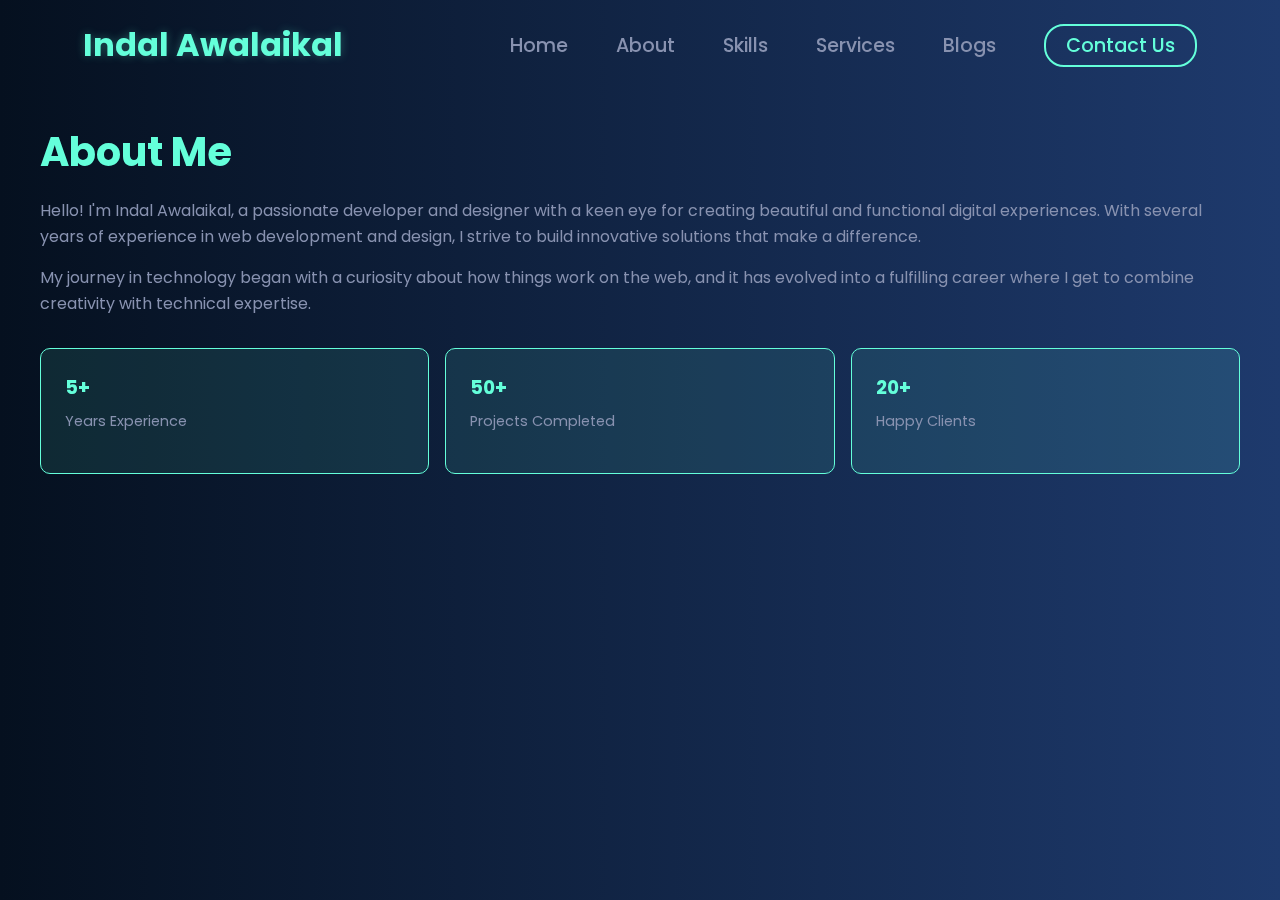
==== about.html @ aba7b805 "Add files via upload" ====
<!DOCTYPE html>
<html lang="en">
  <head>
    <meta charset="UTF-8" />
    <meta name="viewport" content="width=device-width, initial-scale=1.0" />
    <link
      rel="stylesheet"
      href="https://cdnjs.cloudflare.com/ajax/libs/font-awesome/6.7.1/css/all.min.css"
    />
    <title>About - Indal Awalaikal</title>
    <link rel="stylesheet" href="style.css" />
    <link rel="stylesheet" href="https://unpkg.com/aos@next/dist/aos.css" />
    <style>
      .about-container {
        width: 100%;
        min-height: 90vh;
        padding: 2rem;
        color: #e6f1ff;
      }

      .about-content {
        max-width: 1200px;
        margin: 0 auto;
        display: flex;
        flex-wrap: wrap;
        gap: 2rem;
        justify-content: center;
        align-items: center;
      }

      .about-text {
        flex: 1;
        min-width: 300px;
      }

      .about-text h2 {
        font-size: 2.5rem;
        margin-bottom: 1rem;
        color: #64ffda;
      }

      .about-text p {
        color: #8892b0;
        margin-bottom: 1rem;
        line-height: 1.6;
      }

      .experience-boxes {
        display: grid;
        grid-template-columns: repeat(auto-fit, minmax(200px, 1fr));
        gap: 1rem;
        margin-top: 2rem;
      }

      .exp-box {
        background: rgba(100, 255, 218, 0.1);
        padding: 1.5rem;
        border-radius: 10px;
        border: 1px solid #64ffda;
      }

      .exp-box h3 {
        color: #64ffda;
        margin-bottom: 0.5rem;
      }

      .exp-box p {
        color: #8892b0;
        font-size: 0.9rem;
      }

      @media (max-width: 768px) {
        .about-content {
          flex-direction: column;
          text-align: center;
        }

        .experience-boxes {
          grid-template-columns: 1fr;
        }
      }
    </style>
  </head>
  <body>
    <!-- Navigation (same as index.html) -->
    <nav>
      <div class="nav-container">
        <div class="logo" data-aos="zoom-in" data-aos-duration="1000">
          <span>Indal Awalaikal</span>
        </div>
        <div class="links">
          <div
            class="link"
            data-aos="fade-up"
            data-aos-duration="1000"
            data-aos-delay="100"
          >
            <a href="index.html">Home</a>
          </div>
          <div
            class="link"
            data-aos="fade-up"
            data-aos-duration="1000"
            data-aos-delay="200"
          >
            <a href="about.html">About</a>
          </div>
          <div
            class="link"
            data-aos="fade-up"
            data-aos-duration="1000"
            data-aos-delay="300"
          >
            <a href="skill.html">Skills</a>
          </div>
          <div
            class="link"
            data-aos="fade-up"
            data-aos-duration="1000"
            data-aos-delay="400"
          >
            <a href="services.html">Services</a>
          </div>
          <div
            class="link"
            data-aos="fade-up"
            data-aos-duration="1000"
            data-aos-delay="500"
          >
            <a href="blogs.html">Blogs</a>
          </div>
          <div
            class="link contact-btn"
            data-aos="fade-up"
            data-aos-duration="1000"
            data-aos-delay="600"
          >
            <a href="contact.html">Contact Us</a>
          </div>
        </div>
        <i class="fa-solid fa-bars hamburg" onclick="hamburg()"></i>
      </div>
      <div class="dropdown">
        <div class="links">
          <a href="index.html">Home</a>
          <a href="about.html">About</a>
          <a href="skills.html">Skills</a>
          <a href="services.html">Services</a>
          <a href="blogs.html">Blogs</a>
          <a href="contact.html">Contact Us</a>
          <i class="fa-solid fa-xmark cancel" onclick="cancel()"></i>
        </div>
      </div>
    </nav>

    <section class="about-container">
      <div class="about-content">
        <div class="about-text" data-aos="fade-right" data-aos-duration="1000">
          <h2>About Me</h2>
          <p>
            Hello! I'm Indal Awalaikal, a passionate developer and designer with
            a keen eye for creating beautiful and functional digital
            experiences. With several years of experience in web development and
            design, I strive to build innovative solutions that make a
            difference.
          </p>
          <p>
            My journey in technology began with a curiosity about how things
            work on the web, and it has evolved into a fulfilling career where I
            get to combine creativity with technical expertise.
          </p>

          <div class="experience-boxes">
            <div class="exp-box" data-aos="fade-up" data-aos-delay="200">
              <h3>5+</h3>
              <p>Years Experience</p>
            </div>
            <div class="exp-box" data-aos="fade-up" data-aos-delay="400">
              <h3>50+</h3>
              <p>Projects Completed</p>
            </div>
            <div class="exp-box" data-aos="fade-up" data-aos-delay="600">
              <h3>20+</h3>
              <p>Happy Clients</p>
            </div>
          </div>
        </div>
      </div>
    </section>

    <script src="https://unpkg.com/aos@next/dist/aos.js"></script>
    <script>
      AOS.init({ offset: 0 });
    </script>
    <script>
      function hamburg() {
        const navbar = document.querySelector(".dropdown");
        navbar.style.transform = "translateY(0px)";
      }
      function cancel() {
        const navbar = document.querySelector(".dropdown");
        navbar.style.transform = "translateY(-500px)";
      }
    </script>
  </body>
</html>
---- style.css ----
@import url("https://fonts.googleapis.com/css2?family=Poppins:wght@100;200;300;400;500;600&display=swap");
* {
  padding: 0;
  margin: 0;
  font-family: "Poppins", sans-serif;
  box-sizing: border-box;
}
html {
  overflow-x: hidden;
}
body {
  width: 100%;
  height: 100vh;
  overflow: hidden;
  background: linear-gradient(to right, #05101f, #1e3a6d);
}
nav {
  width: 100%;
  height: 10vh;
  position: sticky;
}
.nav-container {
  width: 100%;
  height: 100%;
  display: flex;
  justify-content: space-around;
  align-items: center;
}
.logo {
  color: #e6f1ff;
  font-size: 2rem;
  font-weight: bolder;
}
.logo span {
  color: #64ffda;
  text-shadow: 0 0 10px rgba(100, 255, 218, 0.3);
}
.hamburg,
.cancel {
  cursor: pointer;
  position: absolute;
  right: 15px;
  top: 10px;
  color: #e6f1ff;
  font-size: 2rem;
  display: none;
}
.nav-container .links {
  display: flex;
  gap: 3rem;
  align-items: center;
}
.nav-container .links a {
  position: relative;
  font-size: 1.2rem;
  color: #8892b0;
  text-decoration: none;
  font-weight: 500;
  transform: 0.3s linear;
}
.nav-container .links a::before {
  position: absolute;
  content: "";
  bottom: -3px;
  left: 0;
  width: 0%;
  height: 3px;
  background-color: #64ffda;
  transition: 0.2s linear;
}
.nav-container .links a:hover::before {
  width: 100%;
}
.nav-container .contact-btn {
  background-color: transparent;
  padding: 5px 20px;
  border-radius: 20px;
  border: 2px solid #64ffda;
  transition: 0.2s linear;
}
.nav-container .contact-btn a {
  color: #64ffda;
  transition: 0.3s linear;
}
.nav-container .contact-btn:hover,
.nav-container .contact-btn:hover a {
  background-color: rgba(100, 255, 218, 0.1);
  color: #64ffda;
}
.nav-container .links a:hover {
  color: #64ffda;
}
.dropdown {
  z-index: 100;
  position: absolute;
  top: 0;
  transform: translateY(-500px);
  width: 100%;
  height: auto;
  backdrop-filter: brightness(40%) blur(3px);
  box-shadow: 0 0 20px rgba(0, 0, 0, 0.5);
  transition: 0.2s linear;
}
.dropdown .links a {
  color: #e6f1ff;
  display: flex;
  text-decoration: none;
  justify-content: center;
  padding: 15px 0;
  align-items: center;
  transition: 0.2s linear;
}
.dropdown .links a:hover {
  background-color: rgba(100, 255, 218, 0.1);
}
section {
  width: 100%;
  height: 90vh;
}
.main-container {
  width: 100%;
  height: 100%;
  display: flex;
  justify-content: space-evenly;
  align-items: center;
}
.main-container .image {
  z-index: -1;
  width: 45%;
  position: relative;
  display: flex;
  justify-content: center;
  align-items: center;
}
.main-container .image::before {
  content: "";
  position: absolute;
  width: 100%;
  height: 100%;
  border-radius: 50%;
  background: rgba(100, 255, 218, 0.15);
  filter: blur(25px);
  animation: glowPulse 2s infinite;
}
.main-container .image::after {
  content: "";
  position: absolute;
  width: 85%;
  height: 85%;
  border-radius: 50%;
  background: radial-gradient(
    circle,
    rgba(30, 58, 109, 0.8),
    rgba(5, 16, 31, 0.4)
  );
  filter: blur(15px);
  z-index: -1;
}
.main-container .image img {
  width: 65%;
  aspect-ratio: 1/1;
  border-radius: 50%;
  object-fit: cover;
  border: 3px solid rgba(100, 255, 218, 0.8);
  box-shadow: 0 0 25px rgba(100, 255, 218, 0.4),
    0 0 50px rgba(100, 255, 218, 0.2), inset 0 0 20px rgba(100, 255, 218, 0.3);
  transition: all 0.3s ease;
}
.main-container .image img:hover {
  border-color: rgba(100, 255, 218, 1);
  box-shadow: 0 0 30px rgba(100, 255, 218, 0.5),
    0 0 60px rgba(100, 255, 218, 0.3), inset 0 0 25px rgba(100, 255, 218, 0.4);
}
@keyframes glowPulse {
  0% {
    opacity: 0.4;
    transform: scale(0.92);
    filter: blur(25px);
  }
  50% {
    opacity: 0.7;
    transform: scale(1.08);
    filter: blur(30px);
  }
  100% {
    opacity: 0.4;
    transform: scale(0.92);
    filter: blur(25px);
  }
}
.main-container .content {
  color: #e6f1ff;
  width: 40%;
  min-height: 100px;
}
.content h1 {
  font-size: clamp(1rem, 2rem + 5vw, 3rem);
}
.content h1 span {
  color: #64ffda;
  text-shadow: 0 0 10px rgba(100, 255, 218, 0.3);
}
.content .typewriter {
  font-weight: 600;
  font-size: clamp(1rem, 1rem + 5vw, 2rem);
}
.content .typewriter span {
  color: #64ffda;
  font-size: 2.5rem;
  text-shadow: 0 0 5px rgba(100, 255, 218, 0.3);
  position: relative;
  transition: 0.3s linear;
}
.typewriter span::before {
  content: "Developer";
  animation: words 15s infinite;
}
.typewriter span::after {
  content: "";
  position: absolute;
  width: calc(100% + 8px);
  height: 100%;
  border-left: 3px solid #64ffda;
  animation: cursor 0.6s linear infinite;
}
@keyframes cursor {
  to {
    border-left: 3px solid #64ffda;
  }
}
@keyframes words {
  0%,
  33% {
    content: "Developer";
  }
  34%,
  66% {
    content: "Designer";
  }
  67%,
  100% {
    content: "Youtuber";
  }
}
.content p {
  font-size: clamp(0.4rem, 0.2rem + 9vw, 1rem);
  margin: 10px 0;
  color: #8892b0;
}
.social-links i {
  display: inline-flex;
  justify-content: center;
  align-items: center;
  width: 3rem;
  height: 3rem;
  background-color: transparent;
  border: 0.2rem solid #64ffda;
  border-radius: 50%;
  color: #64ffda;
  margin: 5px 10px;
  font-size: 1.5rem;
  transition: 0.2s linear;
}
.social-links i:hover {
  scale: 1.3;
  color: #05101f;
  background-color: #64ffda;
  filter: drop-shadow(0 0 10px rgba(100, 255, 218, 0.3));
}
.content button {
  width: 40%;
  height: 6vh;
  margin: 30px;
  background-color: #64ffda;
  color: #05101f;
  border: none;
  outline: none;
  font-size: 100%;
  font-weight: 700;
  border-radius: 5px;
  transition: 0.2s linear;
}
.content button:hover {
  scale: 1.1;
  color: #64ffda;
  border: 2px solid #64ffda;
  background-color: transparent;
  font-weight: 700;
  box-shadow: 0 0 40px rgba(100, 255, 218, 0.3);
}
@media (max-width: 884px) {
  body {
    overflow-y: visible;
  }
  nav .logo {
    position: absolute;
    top: 16px;
    left: 15px;
    font-size: 1.5rem;
  }
  .main-container {
    display: flex;
    flex-direction: column;
  }
  .nav-container .links {
    display: none;
  }
  .hamburg,
  .cancel {
    display: block;
  }
  .main-container .content {
    width: 80%;
  }
  .social-links i {
    width: 2.5rem;
    height: 2.5rem;
    font-size: 1.5rem;
  }
  .cancel {
    color: #e6f1ff;
  }
  .main-container .image {
    width: 70%;
    margin: 20px 0;
  }
  .main-container .image img {
    width: 60%;
  }
}
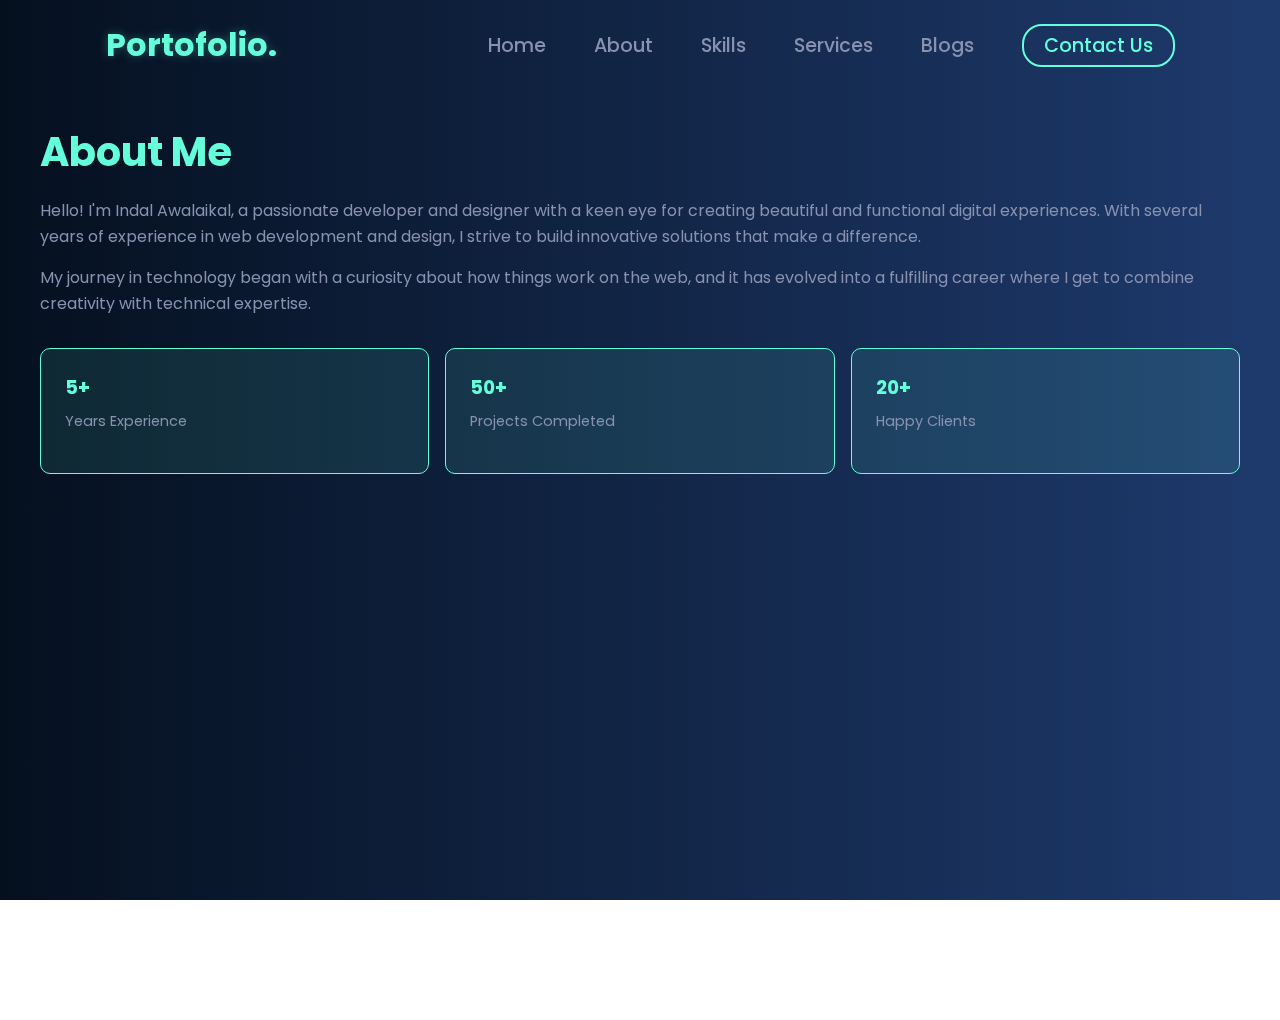
==== commit b4e358b0: "Update" ====
--- a/about.html
+++ b/about.html
@@ -86,7 +86,7 @@
     <nav>
       <div class="nav-container">
         <div class="logo" data-aos="zoom-in" data-aos-duration="1000">
-          <span>Indal Awalaikal</span>
+          <span>Portofolio.</span>
         </div>
         <div class="links">
           <div
@@ -203,4 +203,25 @@
       }
     </script>
   </body>
+  <footer class="footer">
+    <div class="footer-content">
+      <div class="footer-social">
+        <a href="https://github.com/IndalAwalaikal"
+          ><i class="fa-brands fa-github"></i
+        ></a>
+        <a href="https://web.facebook.com/indal.awalaikal.5/"
+          ><i class="fa-brands fa-facebook"></i
+        ></a>
+        <a href="www.linkedin.com/in/indal-awalaikal"
+          ><i class="fa-brands fa-linkedin"></i
+        ></a>
+        <a href="https://x.com/awalaikal05"
+          ><i class="fa-brands fa-x-twitter"></i
+        ></a>
+      </div>
+      <div class="footer-text">
+        <p>&copy; 2024 Indal Awalaikal | All rights reserved</p>
+      </div>
+    </div>
+  </footer>
 </html>
--- a/style.css
+++ b/style.css
@@ -328,3 +328,55 @@
     width: 60%;
   }
 }
+/* Footer Styles */
+.footer {
+  background: rgba(5, 16, 31, 0.9);
+  padding: 1.5rem 0;
+  width: 100%;
+}
+
+.footer-content {
+  max-width: 1200px;
+  margin: 0 auto;
+  text-align: center;
+}
+
+.footer-social {
+  margin-bottom: 1rem;
+}
+
+.footer-social a {
+  color: #8892b0;
+  font-size: 1.5rem;
+  margin: 0 1rem;
+  transition: all 0.3s ease;
+}
+
+.footer-social a:hover {
+  color: #64ffda;
+  transform: translateY(-3px);
+}
+
+.footer-text p {
+  color: #8892b0;
+  font-size: 0.9rem;
+}
+
+/* Responsive adjustments */
+@media (max-width: 884px) {
+  body {
+    overflow-y: auto;
+  }
+
+  section {
+    height: auto;
+    min-height: 90vh;
+  }
+}
+
+/* Fix for the main container on mobile */
+@media (max-width: 884px) {
+  .main-container {
+    padding: 2rem 0;
+  }
+}
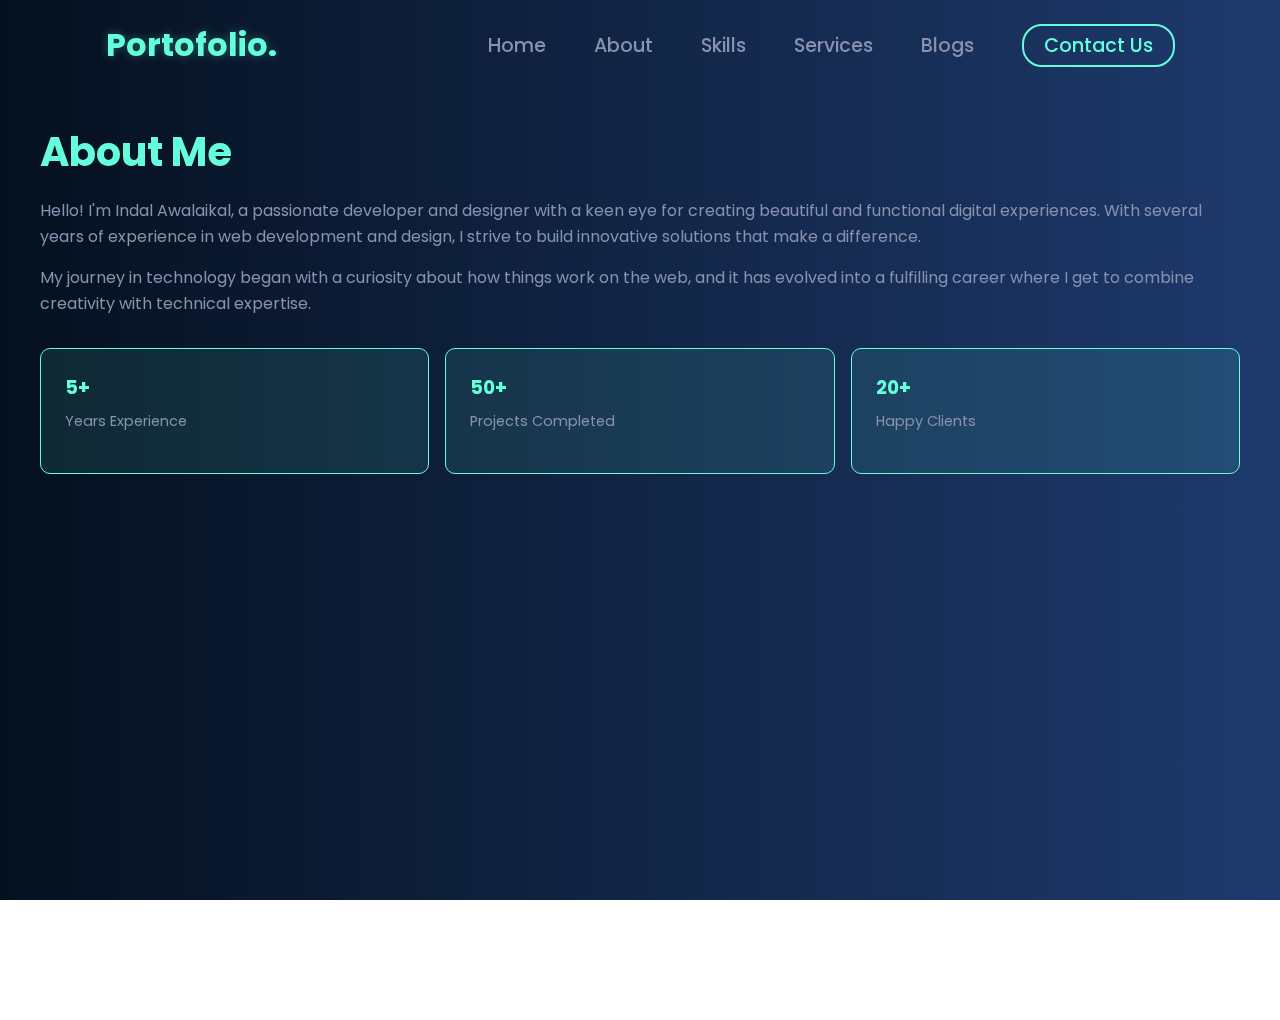
==== commit e5c9f82e: "Update" ====
--- a/about.html
+++ b/about.html
@@ -111,7 +111,7 @@
             data-aos-duration="1000"
             data-aos-delay="300"
           >
-            <a href="skill.html">Skills</a>
+            <a href="skills.html">Skills</a>
           </div>
           <div
             class="link"
